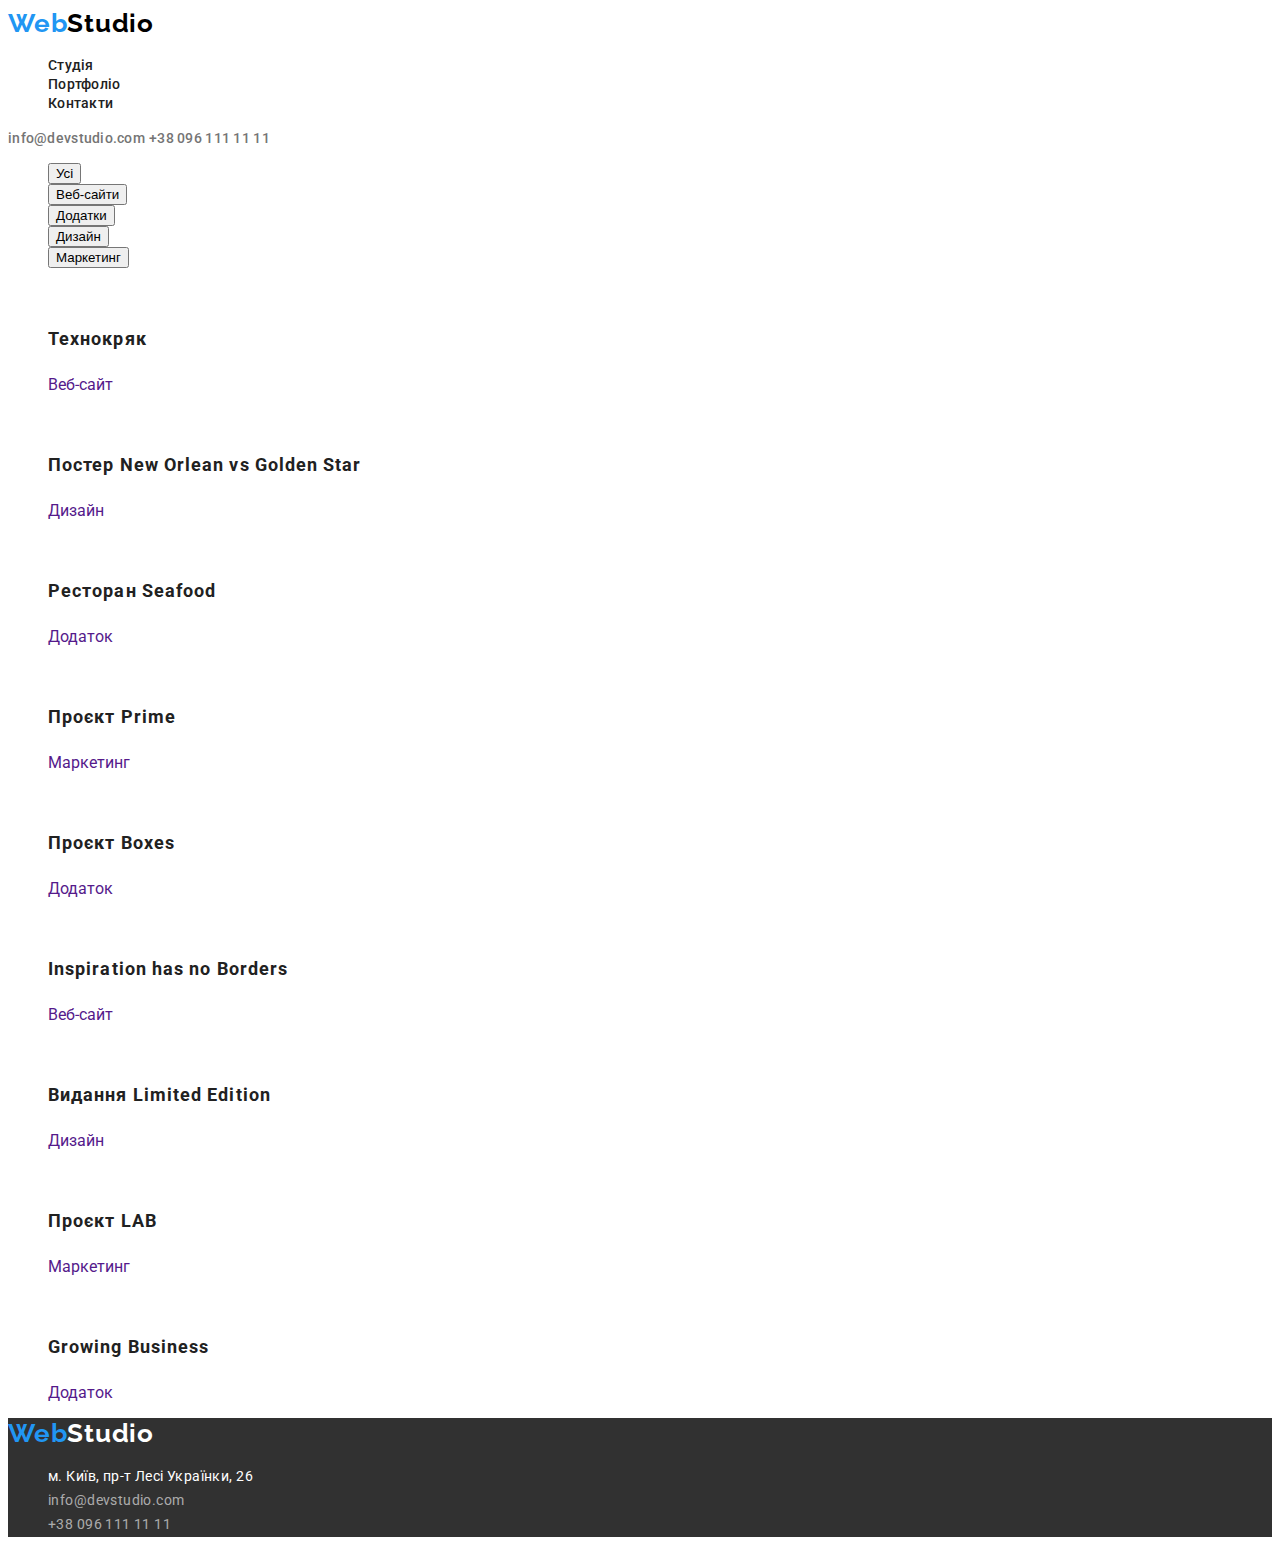
==== portfolio.html @ 773e9f62 "Added Portfolio" ====
<!DOCTYPE html>
<html lang="uk">
  <head>
    <meta charset="UTF-8" />
    <meta http-equiv="X-UA-Compatible" content="IE=edge" />
    <meta name="viewport" content="width=device-width, initial-scale=1.0" />
    <link rel="preconnect" href="https://fonts.googleapis.com" />
    <link rel="preconnect" href="https://fonts.gstatic.com" crossorigin />
    <link
      href="https://fonts.googleapis.com/css2?family=Raleway:wght@700&family=Roboto:wght@400;500;700;900&display=swap"
      rel="stylesheet"
    />

    <link rel="stylesheet" href="./css/styles.css" />
    <title>Portfolio</title>
  </head>
  <body>
    <!-- HEADER -->

    <header class="header">
      <a href="" class="logo link"><span class="logo-span">Web</span>Studio</a>

      <nav class="header-nav">
        <ul class="header-list list">
          <li class="header-item">
            <a href="./index.html" class="header-link link">Студія</a>
          </li>
          <li class="header-item">
            <a href="" class="header-link link">Портфоліо</a>
          </li>
          <li class="header-item">
            <a href="" class="header-link link">Контакти</a>
          </li>
        </ul>
      </nav>

      <section class="header-contacts">
        <a href="mailto:info@devstudio.com" class="header-contacts-mail link"
          >info@devstudio.com</a
        >
        <a href="tel:+380961111111" class="header-contacts-tel link"
          >+38 096 111 11 11</a
        >
      </section>
    </header>

    <main>
      <!-- FILTERS -->

      <section class="filters">
        <ul class="filters-list list">
          <li class="filters-item">
            <button type="button" class="filters-btn">Усі</button>
          </li>
          <li class="filters-item">
            <button type="button" class="filters-btn">Веб-сайти</button>
          </li>
          <li class="filters-item">
            <button type="button" class="filters-btn">Додатки</button>
          </li>
          <li class="filters-item">
            <button type="button" class="filters-btn">Дизайн</button>
          </li>
          <li class="filters-item">
            <button type="button" class="filters-btn">Маркетинг</button>
          </li>
        </ul>
      </section>

      <!-- PROJECTS -->

      <section class="projects">
        <ul class="projects-list list">
          <li class="projects-item">
            <a href="" class="projects-link link"><img src="" alt="" /></a>
            <a href="" class="projects-link link">
              <h3 class="projects-title title link">Технокряк</h3>
            </a>
            <a href="" class="projects-link link">
              <p class="projects-text text">Веб-сайт</p>
            </a>
          </li>

          <li class="projects-item">
            <a href="" class="projects-link link"><img src="" alt="" /></a>
            <a href="" class="projects-link link">
              <h3 class="projects-title title">
                Постер New Orlean vs Golden Star
              </h3>
            </a>
            <a href="" class="projects-link link">
              <p class="projects-text text">Дизайн</p>
            </a>
          </li>

          <li class="projects-item">
            <a href="" class="projects-link link"><img src="" alt="" /></a>
            <a href="" class="projects-link link">
              <h3 class="projects-title title">Ресторан Seafood</h3>
            </a>
            <a href="" class="projects-link link">
              <p class="projects-text text">Додаток</p>
            </a>
          </li>

          <li class="projects-item">
            <a href="" class="projects-link link"><img src="" alt="" /></a>
            <a href="" class="projects-link link">
              <h3 class="projects-title title">Проєкт Prime</h3>
            </a>
            <a href="" class="projects-link link">
              <p class="projects-text text">Маркетинг</p>
            </a>
          </li>

          <li class="projects-item">
            <a href="" class="projects-link link"><img src="" alt="" /></a>
            <a href="" class="projects-link link">
              <h3 class="projects-title title">Проєкт Boxes</h3>
            </a>
            <a href="" class="projects-link link">
              <p class="projects-text text">Додаток</p>
            </a>
          </li>

          <li class="projects-item">
            <a href="" class="projects-link link"><img src="" alt="" /></a>
            <a href="" class="projects-link link">
              <h3 class="projects-title title">Inspiration has no Borders</h3>
            </a>
            <a href="" class="projects-link link">
              <p class="projects-text text">Веб-сайт</p>
            </a>
          </li>

          <li class="projects-item">
            <a href="" class="projects-link link"><img src="" alt="" /></a>
            <a href="" class="projects-link link">
              <h3 class="projects-title title">Видання Limited Edition</h3>
            </a>
            <a href="" class="projects-link link">
              <p class="projects-text text">Дизайн</p>
            </a>
          </li>

          <li class="projects-item">
            <a href="" class="projects-link link"><img src="" alt="" /></a>
            <a href="" class="projects-link link">
              <h3 class="projects-title title">Проєкт LAB</h3>
            </a>
            <a href="" class="projects-link link">
              <p class="projects-text text">Маркетинг</p>
            </a>
          </li>

          <li class="projects-item">
            <a href="" class="projects-link link"><img src="" alt="" /></a>
            <a href="" class="projects-link link">
              <h3 class="projects-title title">Growing Business</h3>
            </a>
            <a href="" class="projects-link link">
              <p class="projects-text text">Додаток</p>
            </a>
          </li>
        </ul>
      </section>
    </main>

    <!-- FOOTER -->

    <footer class="footer">
      <a href="" class="logo link"><span class="logo-span">Web</span>Studio</a>

      <address>
        <ul class="footer-list list">
          <li footer-item>
            <a
              href="https://goo.gl/maps/dPmsBqL4N84q298N9"
              target="_blank"
              rel="noopener nofollow norefferer"
              class="footer-address link"
            >
              м. Київ, пр-т Лесі Українки, 26
            </a>
          </li>
          <li class="footer-item">
            <a href="mailto:info@devstudio.com" class="link foter-mail"
              >info@devstudio.com</a
            >
          </li>
          <li class="footer-item">
            <a href="tel:+380961111111" class="link footer-tel"
              >+38 096 111 11 11</a
            >
          </li>
        </ul>
      </address>
    </footer>
  </body>
</html>
---- css/styles.css ----
:root {
  --main-title-color: #212121;
  --main-text-color: #757575;
  --accent-color: #2196f3;
  --secont-text-color: #ffffff;
  --main-logo-color: #000000;
  --main-bg-color: #313131;
  --footer-link-color: rgba(255, 255, 255, 0.6);
}

body {
  font-family: "Roboto", sans-serif;
  color: var(--main-text-color);
}

.list {
  list-style: none;
}

.link {
  text-decoration: none;
}

.header-link:hover,
.header-link:focus,
.header-contacts .link:hover,
.header-contacts .link:focus,
.footer .link:hover,
.footer .link:focus,
.team .link:hover,
.team .link:focus,
.hero-btn:hover,
.hero-btn:focus,
.header .logo:hover,
.header .logo:focus {
  color: var(--accent-color);
}

.visually-hidden {
  position: absolute;
  white-space: nowrap;
  width: 1px;
  height: 1px;
  overflow: hidden;
  border: 0;
  padding: 0;
  clip: rect(0 0 0 0);
  clip-path: inset(50%);
  margin: -1px;
}

.logo {
  font-family: "Raleway";
  font-weight: 700;
  font-size: 26px;
  line-height: 1.19;
  letter-spacing: 0.03em;
  color: var(--main-logo-color);
}

.logo-span {
  color: var(--accent-color);
}
/* ------------ HEADER ------------ */

.header-link {
  font-weight: 500;
  font-size: 14px;
  line-height: 1.14;
  letter-spacing: 0.02em;
  color: var(--main-title-color);
}

.header-contacts .link {
  font-weight: 500;
  font-size: 14px;
  line-height: 1.14;
  letter-spacing: 0.02em;
  color: inherit;
}

/* ------------ HERO ------------ */

.hero {
  background-color: var(--main-bg-color);
}

.hero-title {
  font-weight: 900;
  font-size: 44px;
  line-height: 1.36;
  text-align: center;
  letter-spacing: 0.06em;
  text-transform: uppercase;
  color: var(--secont-text-color);
}

.hero-btn {
  cursor: pointer;
  font-weight: 700;
  font-size: 16px;
  line-height: 1.88;
  display: flex;
  align-items: center;
  text-align: center;
  letter-spacing: 0.06em;
  color: var(--secont-text-color);

  background-color: var(--accent-color);
}

/* ------------ FEATURES ------------ */

.features-item-title {
  font-weight: 700;
  font-size: 14px;
  line-height: 1.14;
  letter-spacing: 0.03em;
  text-transform: uppercase;
  color: var(--main-title-color);
}

.features-item-text {
  font-size: 14px;
  line-height: 1.71;
  letter-spacing: 0.03em;
}

/* ------------ WORK ------------ */

.work-title {
  font-weight: 700;
  font-size: 36px;
  line-height: 1.17;
  text-align: center;
  letter-spacing: 0.03em;
  color: var(--main-title-color);
}

/* ------------ TEAM ------------ */

.team-header {
  font-weight: 700;
  font-size: 36px;
  line-height: 1.17;
  text-align: center;
  letter-spacing: 0.03em;
  color: var(--main-title-color);
}

.team-item-title {
  font-weight: 500;
  font-size: 16px;
  line-height: 1.19;
  text-align: center;
  letter-spacing: 0.03em;
  color: var(--main-title-color);
}
.team-item-text {
  font-size: 16px;
  line-height: 1.19;
  text-align: center;
  letter-spacing: 0.03em;
  color: var(--main-text-color);
}

/* ------------ FOOTER ------------ */

.footer {
  background-color: var(--main-bg-color);
}

.footer .link {
  font-style: normal;
  font-size: 14px;
  line-height: 1.71;
  letter-spacing: 0.03em;
  color: var(--footer-link-color);
}

.footer .logo {
  font-family: "Raleway";
  font-style: normal;
  font-weight: 700;
  font-size: 26px;
  line-height: 31px;
  letter-spacing: 0.03em;
  color: var(--secont-text-color);
}

.footer .footer-address {
  font-style: normal;
  font-size: 14px;
  line-height: 1.71;
  letter-spacing: 0.03em;
  color: var(--secont-text-color);
}

/* ------------ PROJECTS ------------ */

.projects-title {
  font-weight: 700;
  font-size: 18px;
  line-height: 2;
  letter-spacing: 0.06em;
  color: var(--main-title-color);
}
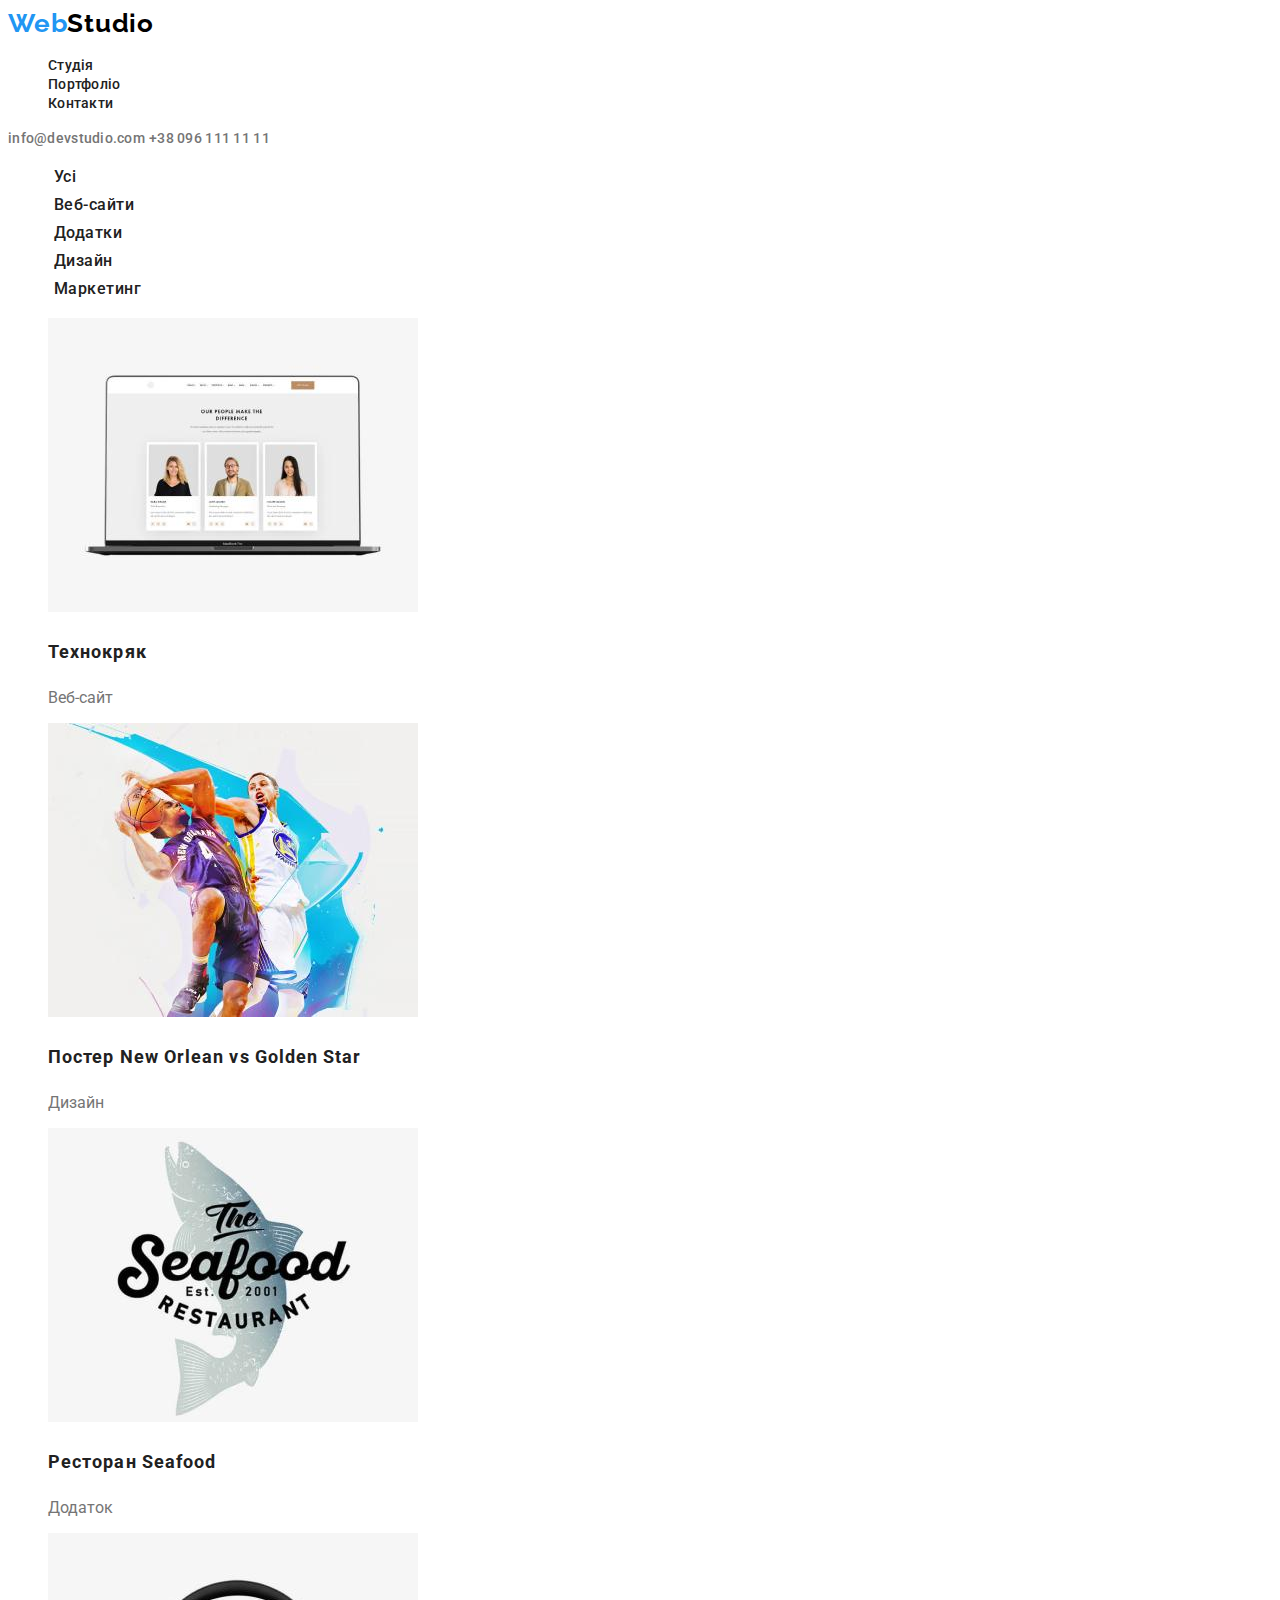
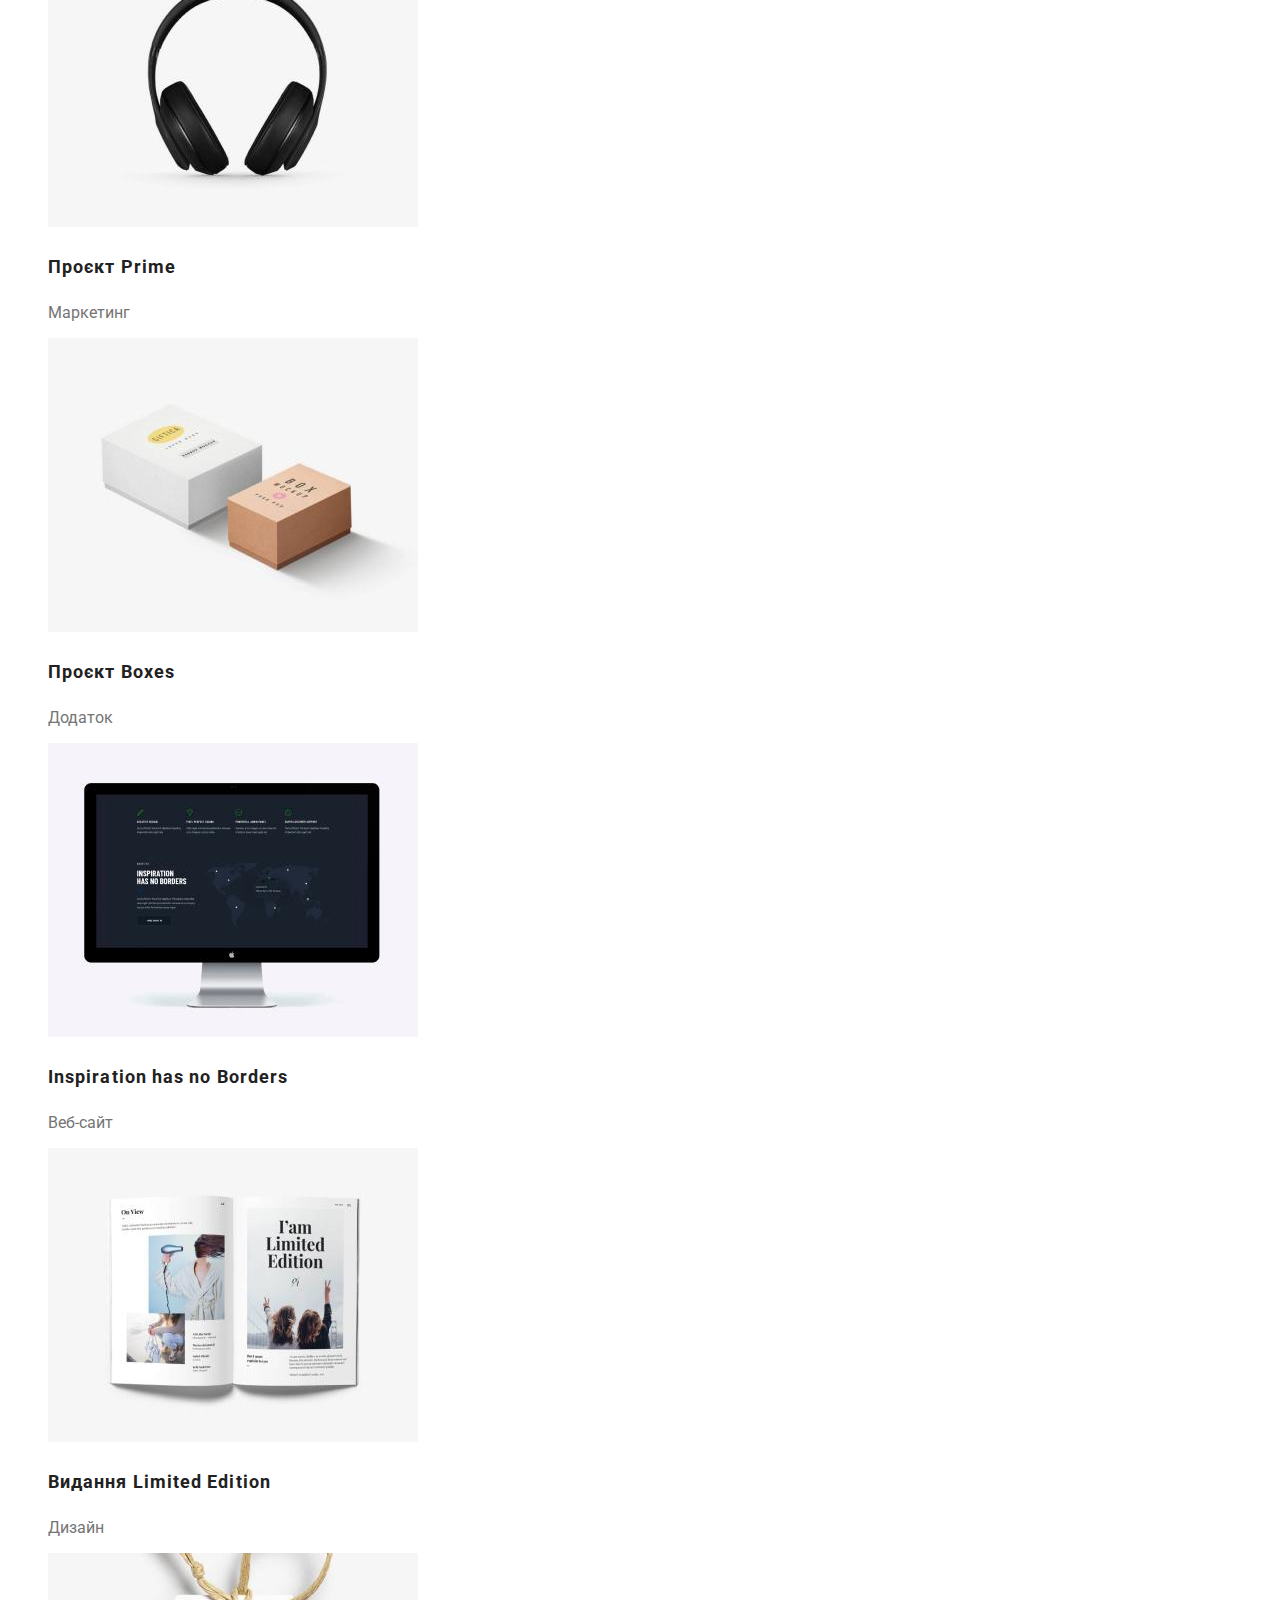
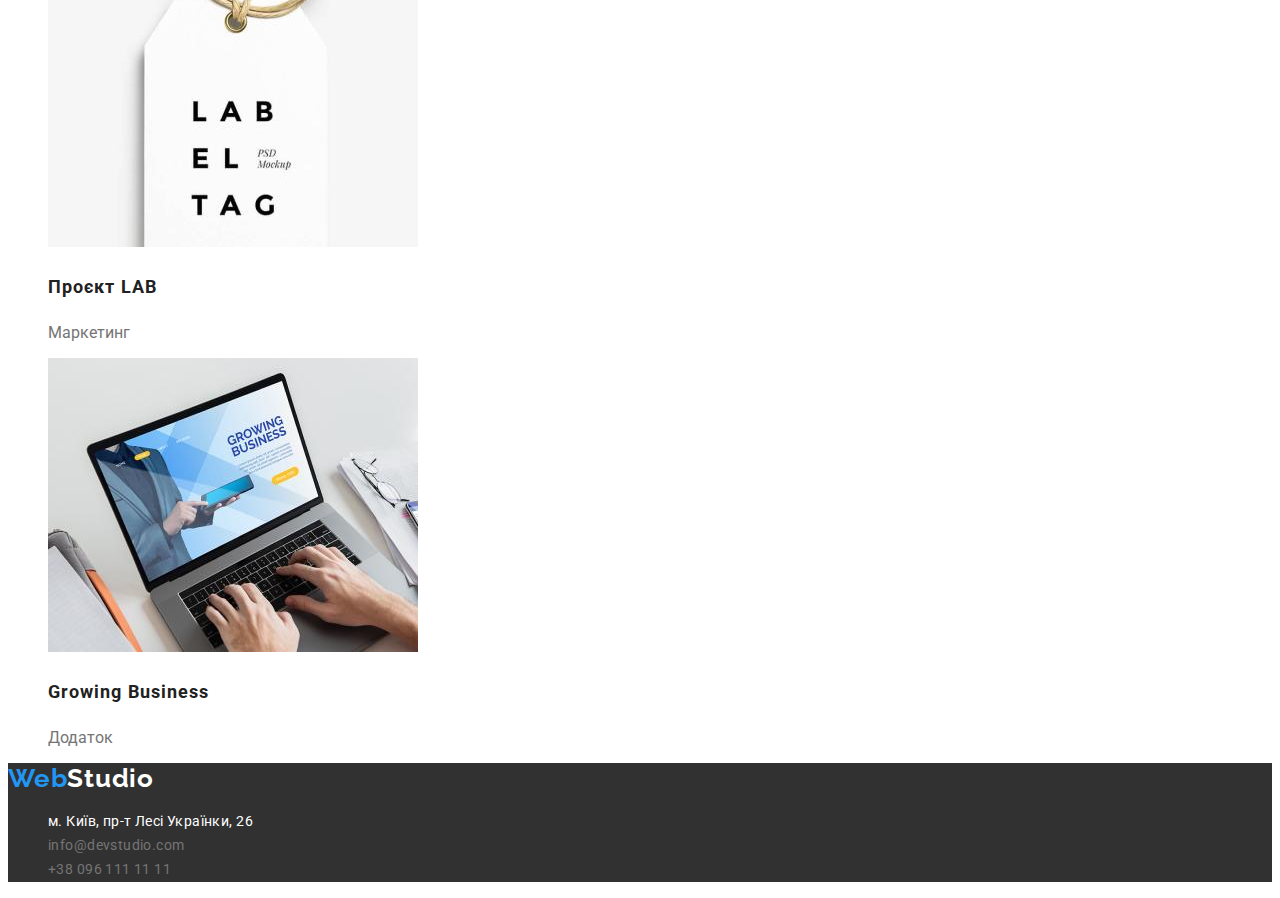
==== commit b4e3bd92: "Finished all fonts and colors in index and portfolio" ====
--- a/portfolio.html
+++ b/portfolio.html
@@ -72,9 +72,11 @@
       <section class="projects">
         <ul class="projects-list list">
           <li class="projects-item">
-            <a href="" class="projects-link link"><img src="" alt="" /></a>
-            <a href="" class="projects-link link">
-              <h3 class="projects-title title link">Технокряк</h3>
+            <a href="" class="projects-link link"
+              ><img src="./images/technocrack.jpg" alt="Ноутбук" width="370"
+            /></a>
+            <a href="" class="projects-link link">
+              <h3 class="projects-title title">Технокряк</h3>
             </a>
             <a href="" class="projects-link link">
               <p class="projects-text text">Веб-сайт</p>
@@ -82,7 +84,12 @@
           </li>
 
           <li class="projects-item">
-            <a href="" class="projects-link link"><img src="" alt="" /></a>
+            <a href="" class="projects-link link"
+              ><img
+                src="./images/poster-nba.jpg"
+                alt="Два баскетболіста"
+                width="370"
+            /></a>
             <a href="" class="projects-link link">
               <h3 class="projects-title title">
                 Постер New Orlean vs Golden Star
@@ -94,7 +101,9 @@
           </li>
 
           <li class="projects-item">
-            <a href="" class="projects-link link"><img src="" alt="" /></a>
+            <a href="" class="projects-link link"
+              ><img src="./images/seafood.jpg" alt="Лого ресторану" width="370"
+            /></a>
             <a href="" class="projects-link link">
               <h3 class="projects-title title">Ресторан Seafood</h3>
             </a>
@@ -104,7 +113,9 @@
           </li>
 
           <li class="projects-item">
-            <a href="" class="projects-link link"><img src="" alt="" /></a>
+            <a href="" class="projects-link link"
+              ><img src="./images/prime.jpg" alt="Навушники" width="370"
+            /></a>
             <a href="" class="projects-link link">
               <h3 class="projects-title title">Проєкт Prime</h3>
             </a>
@@ -114,7 +125,9 @@
           </li>
 
           <li class="projects-item">
-            <a href="" class="projects-link link"><img src="" alt="" /></a>
+            <a href="" class="projects-link link"
+              ><img src="./images/boxes.jpg" alt="Дві коробки" width="370"
+            /></a>
             <a href="" class="projects-link link">
               <h3 class="projects-title title">Проєкт Boxes</h3>
             </a>
@@ -124,7 +137,9 @@
           </li>
 
           <li class="projects-item">
-            <a href="" class="projects-link link"><img src="" alt="" /></a>
+            <a href="" class="projects-link link"
+              ><img src="./images/inspiration.jpg" alt="Макбук" width="370"
+            /></a>
             <a href="" class="projects-link link">
               <h3 class="projects-title title">Inspiration has no Borders</h3>
             </a>
@@ -134,7 +149,9 @@
           </li>
 
           <li class="projects-item">
-            <a href="" class="projects-link link"><img src="" alt="" /></a>
+            <a href="" class="projects-link link"
+              ><img src="./images/limited-edition.jpg" alt="Журнал" width="370"
+            /></a>
             <a href="" class="projects-link link">
               <h3 class="projects-title title">Видання Limited Edition</h3>
             </a>
@@ -144,7 +161,9 @@
           </li>
 
           <li class="projects-item">
-            <a href="" class="projects-link link"><img src="" alt="" /></a>
+            <a href="" class="projects-link link"
+              ><img src="./images/lab.jpg" alt="Бірка" width="370"
+            /></a>
             <a href="" class="projects-link link">
               <h3 class="projects-title title">Проєкт LAB</h3>
             </a>
@@ -154,7 +173,12 @@
           </li>
 
           <li class="projects-item">
-            <a href="" class="projects-link link"><img src="" alt="" /></a>
+            <a href="" class="projects-link link"
+              ><img
+                src="./images/business.jpg"
+                alt="Людина за ноутбуком"
+                width="370"
+            /></a>
             <a href="" class="projects-link link">
               <h3 class="projects-title title">Growing Business</h3>
             </a>
--- a/css/styles.css
+++ b/css/styles.css
@@ -32,7 +32,11 @@
 .hero-btn:hover,
 .hero-btn:focus,
 .header .logo:hover,
-.header .logo:focus {
+.header .logo:focus,
+.projects-link.link:hover,
+.projects-link.link:focus,
+.projects-title:hover,
+.projects-title:focus {
   color: var(--accent-color);
 }
 
@@ -107,6 +111,7 @@
   color: var(--secont-text-color);
 
   background-color: var(--accent-color);
+  border: none;
 }
 
 /* ------------ FEATURES ------------ */
@@ -175,7 +180,7 @@
   font-size: 14px;
   line-height: 1.71;
   letter-spacing: 0.03em;
-  color: var(--footer-link-color);
+  color: inherit;
 }
 
 .footer .logo {
@@ -196,6 +201,33 @@
   color: var(--secont-text-color);
 }
 
+/* ------------ FILTERS ------------ */
+
+.filters-btn {
+  background-color: var(--secont-text-color);
+  border: none;
+  cursor: pointer;
+
+  font-family: inherit;
+  font-weight: 500;
+  font-size: 16px;
+  line-height: 1.62;
+  text-align: center;
+  letter-spacing: 0.03em;
+  color: var(--main-title-color);
+}
+
+.filters-btn:hover,
+.filters-btn:focus {
+  background-color: var(--accent-color);
+
+  font-weight: 500;
+  font-size: 16px;
+  line-height: 1.62;
+  letter-spacing: 0.03em;
+  color: var(--secont-text-color);
+}
+
 /* ------------ PROJECTS ------------ */
 
 .projects-title {
@@ -205,3 +237,7 @@
   letter-spacing: 0.06em;
   color: var(--main-title-color);
 }
+
+.projects-link.link {
+  color: inherit;
+}
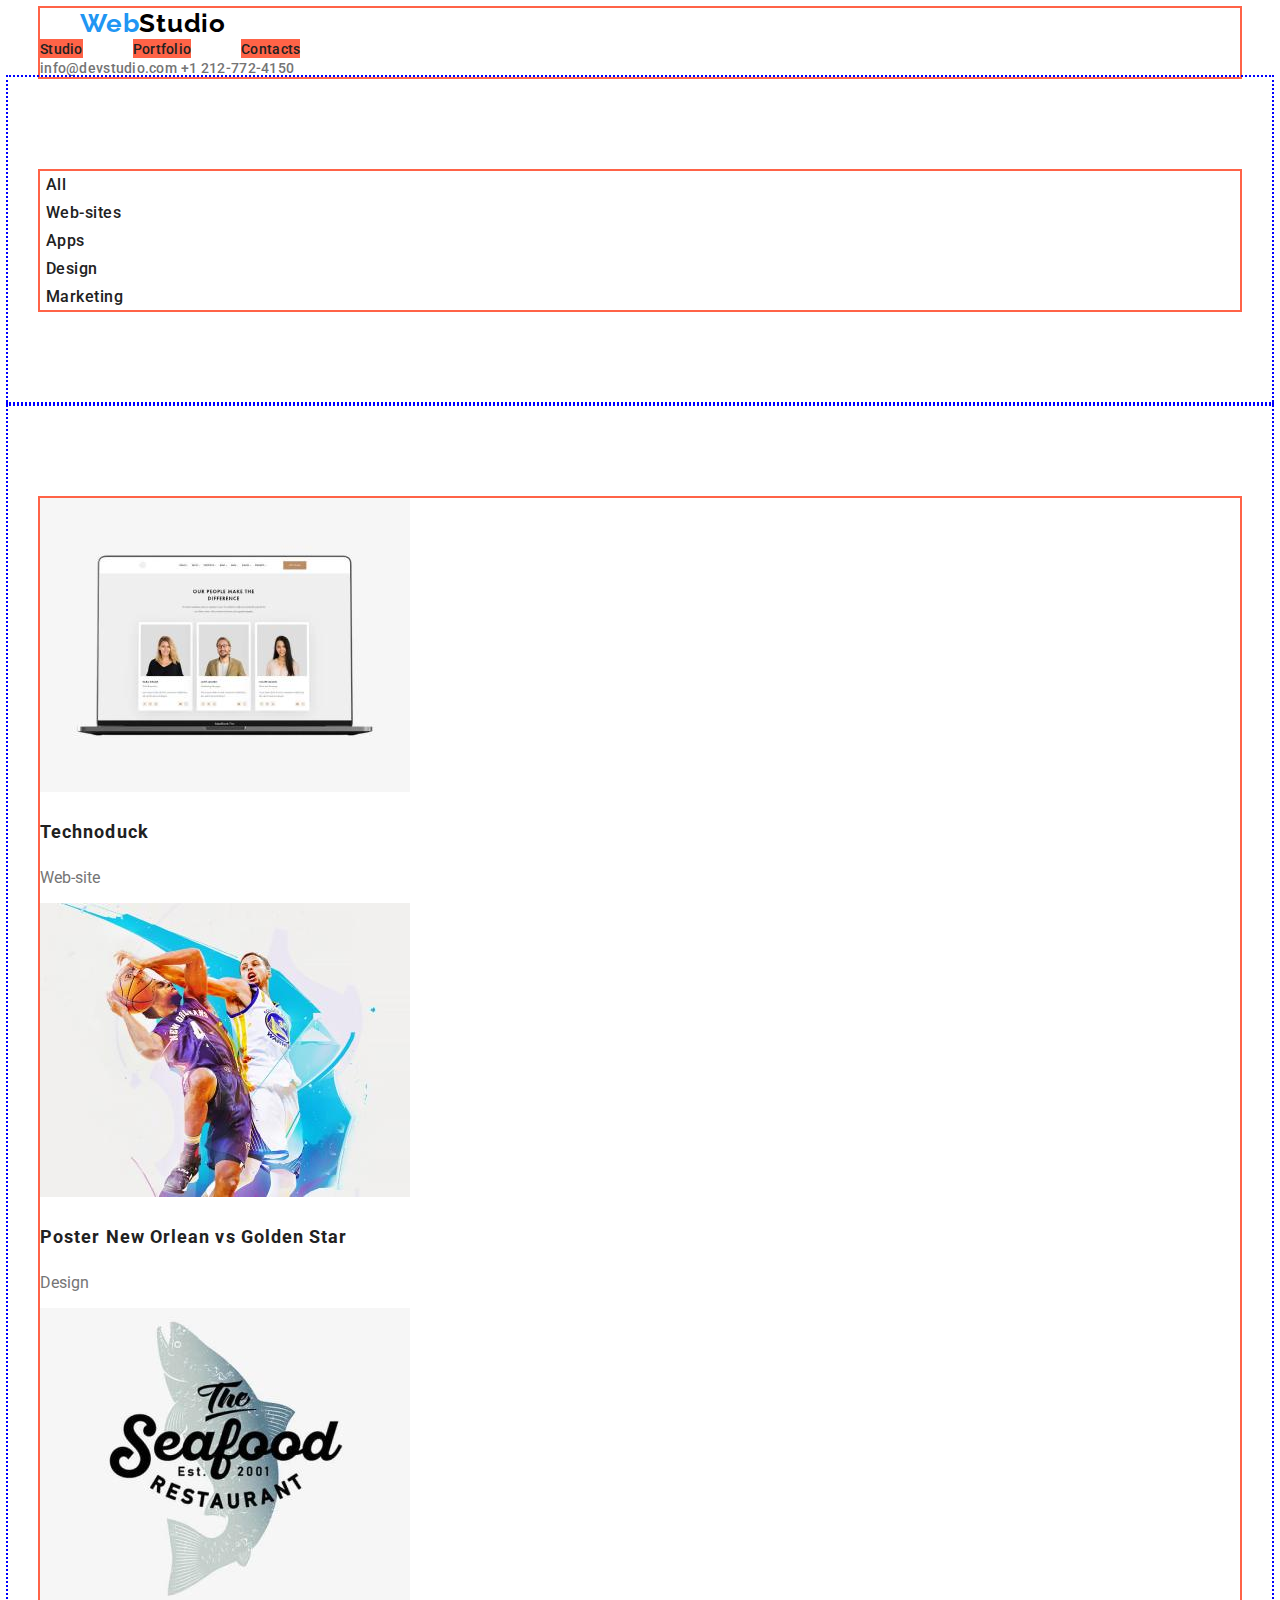
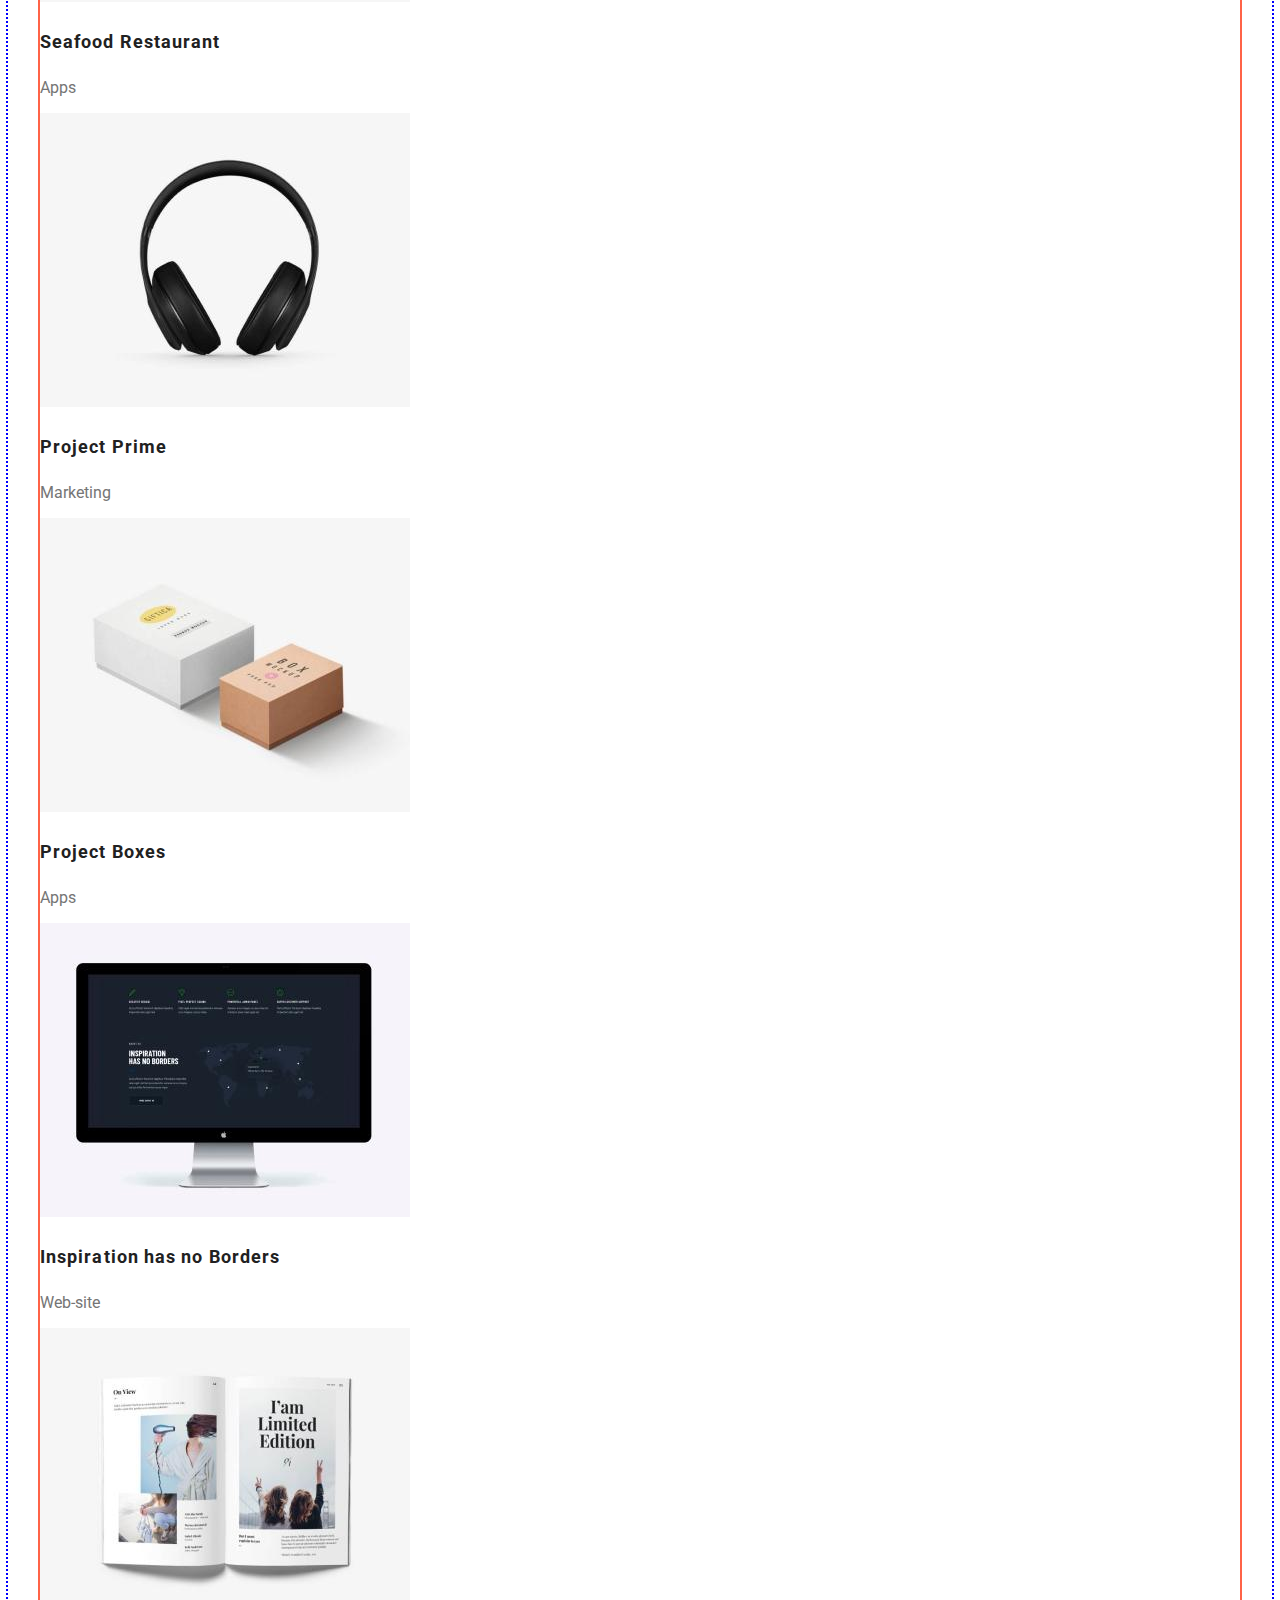
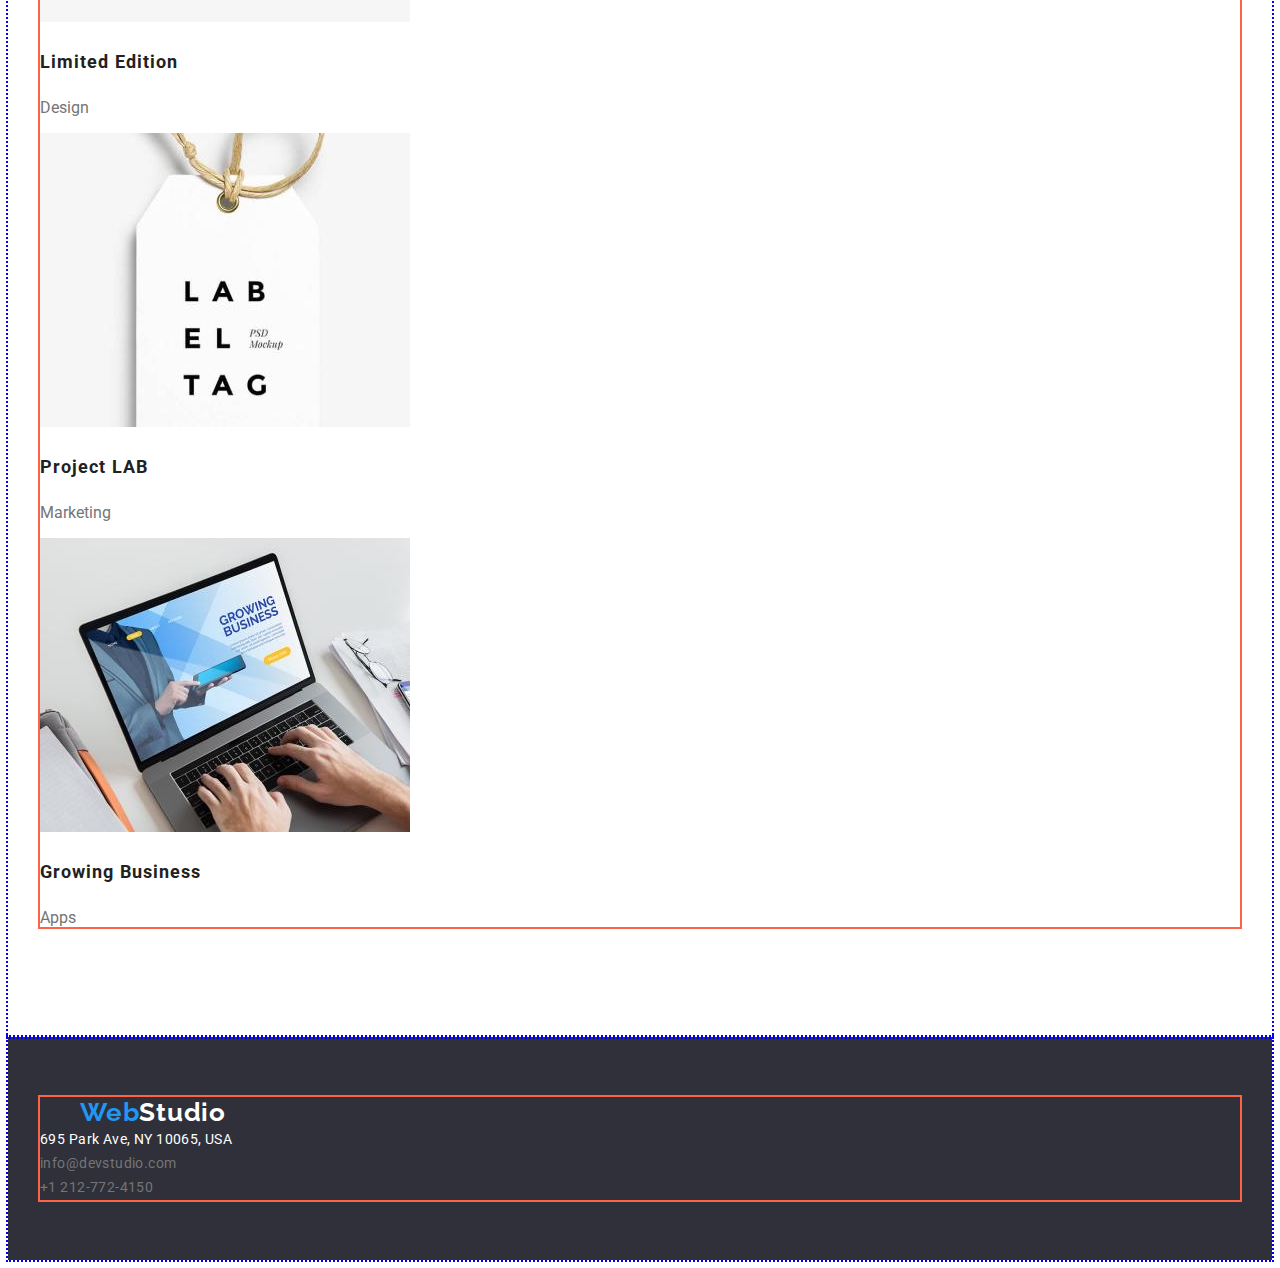
==== commit 6461db85: "Add margins & paddings + translate into english" ====
--- a/portfolio.html
+++ b/portfolio.html
@@ -18,207 +18,225 @@
     <!-- HEADER -->
 
     <header class="header">
-      <a href="" class="logo link"><span class="logo-span">Web</span>Studio</a>
-
-      <nav class="header-nav">
-        <ul class="header-list list">
-          <li class="header-item">
-            <a href="./index.html" class="header-link link">Студія</a>
-          </li>
-          <li class="header-item">
-            <a href="" class="header-link link">Портфоліо</a>
-          </li>
-          <li class="header-item">
-            <a href="" class="header-link link">Контакти</a>
-          </li>
-        </ul>
-      </nav>
-
-      <section class="header-contacts">
-        <a href="mailto:info@devstudio.com" class="header-contacts-mail link"
-          >info@devstudio.com</a
+      <div class="container">
+        <a href="" class="logo link"
+          ><span class="logo-span">Web</span>Studio</a
         >
-        <a href="tel:+380961111111" class="header-contacts-tel link"
-          >+38 096 111 11 11</a
-        >
-      </section>
+
+        <nav class="header-nav">
+          <ul class="header-list list">
+            <li class="header-item">
+              <a href="./index.html" class="header-link link">Studio</a>
+            </li>
+            <li class="header-item">
+              <a href="" class="header-link link">Portfolio</a>
+            </li>
+            <li class="header-item">
+              <a href="" class="header-link link">Contacts</a>
+            </li>
+          </ul>
+        </nav>
+
+        <section class="header-contacts">
+          <a href="mailto:info@devstudio.com" class="header-contacts-mail link"
+            >info@devstudio.com</a
+          >
+          <a href="tel:+12127724150" class="header-contacts-tel link"
+            >+1 212-772-4150</a
+          >
+        </section>
+      </div>
     </header>
 
     <main>
       <!-- FILTERS -->
 
-      <section class="filters">
-        <ul class="filters-list list">
-          <li class="filters-item">
-            <button type="button" class="filters-btn">Усі</button>
-          </li>
-          <li class="filters-item">
-            <button type="button" class="filters-btn">Веб-сайти</button>
-          </li>
-          <li class="filters-item">
-            <button type="button" class="filters-btn">Додатки</button>
-          </li>
-          <li class="filters-item">
-            <button type="button" class="filters-btn">Дизайн</button>
-          </li>
-          <li class="filters-item">
-            <button type="button" class="filters-btn">Маркетинг</button>
-          </li>
-        </ul>
+      <section class="section filters">
+        <div class="container">
+          <ul class="filters-list list">
+            <li class="filters-item">
+              <button type="button" class="filters-btn">All</button>
+            </li>
+            <li class="filters-item">
+              <button type="button" class="filters-btn">Web-sites</button>
+            </li>
+            <li class="filters-item">
+              <button type="button" class="filters-btn">Apps</button>
+            </li>
+            <li class="filters-item">
+              <button type="button" class="filters-btn">Design</button>
+            </li>
+            <li class="filters-item">
+              <button type="button" class="filters-btn">Marketing</button>
+            </li>
+          </ul>
+        </div>
       </section>
 
       <!-- PROJECTS -->
 
-      <section class="projects">
-        <ul class="projects-list list">
-          <li class="projects-item">
-            <a href="" class="projects-link link"
-              ><img src="./images/technocrack.jpg" alt="Ноутбук" width="370"
-            /></a>
-            <a href="" class="projects-link link">
-              <h3 class="projects-title title">Технокряк</h3>
-            </a>
-            <a href="" class="projects-link link">
-              <p class="projects-text text">Веб-сайт</p>
-            </a>
-          </li>
-
-          <li class="projects-item">
-            <a href="" class="projects-link link"
-              ><img
-                src="./images/poster-nba.jpg"
-                alt="Два баскетболіста"
-                width="370"
-            /></a>
-            <a href="" class="projects-link link">
-              <h3 class="projects-title title">
-                Постер New Orlean vs Golden Star
-              </h3>
-            </a>
-            <a href="" class="projects-link link">
-              <p class="projects-text text">Дизайн</p>
-            </a>
-          </li>
-
-          <li class="projects-item">
-            <a href="" class="projects-link link"
-              ><img src="./images/seafood.jpg" alt="Лого ресторану" width="370"
-            /></a>
-            <a href="" class="projects-link link">
-              <h3 class="projects-title title">Ресторан Seafood</h3>
-            </a>
-            <a href="" class="projects-link link">
-              <p class="projects-text text">Додаток</p>
-            </a>
-          </li>
-
-          <li class="projects-item">
-            <a href="" class="projects-link link"
-              ><img src="./images/prime.jpg" alt="Навушники" width="370"
-            /></a>
-            <a href="" class="projects-link link">
-              <h3 class="projects-title title">Проєкт Prime</h3>
-            </a>
-            <a href="" class="projects-link link">
-              <p class="projects-text text">Маркетинг</p>
-            </a>
-          </li>
-
-          <li class="projects-item">
-            <a href="" class="projects-link link"
-              ><img src="./images/boxes.jpg" alt="Дві коробки" width="370"
-            /></a>
-            <a href="" class="projects-link link">
-              <h3 class="projects-title title">Проєкт Boxes</h3>
-            </a>
-            <a href="" class="projects-link link">
-              <p class="projects-text text">Додаток</p>
-            </a>
-          </li>
-
-          <li class="projects-item">
-            <a href="" class="projects-link link"
-              ><img src="./images/inspiration.jpg" alt="Макбук" width="370"
-            /></a>
-            <a href="" class="projects-link link">
-              <h3 class="projects-title title">Inspiration has no Borders</h3>
-            </a>
-            <a href="" class="projects-link link">
-              <p class="projects-text text">Веб-сайт</p>
-            </a>
-          </li>
-
-          <li class="projects-item">
-            <a href="" class="projects-link link"
-              ><img src="./images/limited-edition.jpg" alt="Журнал" width="370"
-            /></a>
-            <a href="" class="projects-link link">
-              <h3 class="projects-title title">Видання Limited Edition</h3>
-            </a>
-            <a href="" class="projects-link link">
-              <p class="projects-text text">Дизайн</p>
-            </a>
-          </li>
-
-          <li class="projects-item">
-            <a href="" class="projects-link link"
-              ><img src="./images/lab.jpg" alt="Бірка" width="370"
-            /></a>
-            <a href="" class="projects-link link">
-              <h3 class="projects-title title">Проєкт LAB</h3>
-            </a>
-            <a href="" class="projects-link link">
-              <p class="projects-text text">Маркетинг</p>
-            </a>
-          </li>
-
-          <li class="projects-item">
-            <a href="" class="projects-link link"
-              ><img
-                src="./images/business.jpg"
-                alt="Людина за ноутбуком"
-                width="370"
-            /></a>
-            <a href="" class="projects-link link">
-              <h3 class="projects-title title">Growing Business</h3>
-            </a>
-            <a href="" class="projects-link link">
-              <p class="projects-text text">Додаток</p>
-            </a>
-          </li>
-        </ul>
+      <section class="section projects">
+        <div class="container">
+          <ul class="projects-list list">
+            <li class="projects-item">
+              <a href="" class="projects-link link"
+                ><img src="./images/technocrack.jpg" alt="Ноутбук" width="370"
+              /></a>
+              <a href="" class="projects-link link">
+                <h3 class="projects-title title">Technoduck</h3>
+              </a>
+              <a href="" class="projects-link link">
+                <p class="projects-text text">Web-site</p>
+              </a>
+            </li>
+
+            <li class="projects-item">
+              <a href="" class="projects-link link"
+                ><img
+                  src="./images/poster-nba.jpg"
+                  alt="Два баскетболіста"
+                  width="370"
+              /></a>
+              <a href="" class="projects-link link">
+                <h3 class="projects-title title">
+                  Poster New Orlean vs Golden Star
+                </h3>
+              </a>
+              <a href="" class="projects-link link">
+                <p class="projects-text text">Design</p>
+              </a>
+            </li>
+
+            <li class="projects-item">
+              <a href="" class="projects-link link"
+                ><img
+                  src="./images/seafood.jpg"
+                  alt="Лого ресторану"
+                  width="370"
+              /></a>
+              <a href="" class="projects-link link">
+                <h3 class="projects-title title">Seafood Restaurant</h3>
+              </a>
+              <a href="" class="projects-link link">
+                <p class="projects-text text">Apps</p>
+              </a>
+            </li>
+
+            <li class="projects-item">
+              <a href="" class="projects-link link"
+                ><img src="./images/prime.jpg" alt="Навушники" width="370"
+              /></a>
+              <a href="" class="projects-link link">
+                <h3 class="projects-title title">Project Prime</h3>
+              </a>
+              <a href="" class="projects-link link">
+                <p class="projects-text text">Marketing</p>
+              </a>
+            </li>
+
+            <li class="projects-item">
+              <a href="" class="projects-link link"
+                ><img src="./images/boxes.jpg" alt="Дві коробки" width="370"
+              /></a>
+              <a href="" class="projects-link link">
+                <h3 class="projects-title title">Project Boxes</h3>
+              </a>
+              <a href="" class="projects-link link">
+                <p class="projects-text text">Apps</p>
+              </a>
+            </li>
+
+            <li class="projects-item">
+              <a href="" class="projects-link link"
+                ><img src="./images/inspiration.jpg" alt="Макбук" width="370"
+              /></a>
+              <a href="" class="projects-link link">
+                <h3 class="projects-title title">Inspiration has no Borders</h3>
+              </a>
+              <a href="" class="projects-link link">
+                <p class="projects-text text">Web-site</p>
+              </a>
+            </li>
+
+            <li class="projects-item">
+              <a href="" class="projects-link link"
+                ><img
+                  src="./images/limited-edition.jpg"
+                  alt="Журнал"
+                  width="370"
+              /></a>
+              <a href="" class="projects-link link">
+                <h3 class="projects-title title">Limited Edition</h3>
+              </a>
+              <a href="" class="projects-link link">
+                <p class="projects-text text">Design</p>
+              </a>
+            </li>
+
+            <li class="projects-item">
+              <a href="" class="projects-link link"
+                ><img src="./images/lab.jpg" alt="Бірка" width="370"
+              /></a>
+              <a href="" class="projects-link link">
+                <h3 class="projects-title title">Project LAB</h3>
+              </a>
+              <a href="" class="projects-link link">
+                <p class="projects-text text">Marketing</p>
+              </a>
+            </li>
+
+            <li class="projects-item">
+              <a href="" class="projects-link link"
+                ><img
+                  src="./images/business.jpg"
+                  alt="Людина за ноутбуком"
+                  width="370"
+              /></a>
+              <a href="" class="projects-link link">
+                <h3 class="projects-title title">Growing Business</h3>
+              </a>
+              <a href="" class="projects-link link">
+                <p class="projects-text text">Apps</p>
+              </a>
+            </li>
+          </ul>
+        </div>
       </section>
     </main>
 
     <!-- FOOTER -->
 
-    <footer class="footer">
-      <a href="" class="logo link"><span class="logo-span">Web</span>Studio</a>
-
-      <address>
-        <ul class="footer-list list">
-          <li footer-item>
-            <a
-              href="https://goo.gl/maps/dPmsBqL4N84q298N9"
-              target="_blank"
-              rel="noopener nofollow norefferer"
-              class="footer-address link"
-            >
-              м. Київ, пр-т Лесі Українки, 26
-            </a>
-          </li>
-          <li class="footer-item">
-            <a href="mailto:info@devstudio.com" class="link foter-mail"
-              >info@devstudio.com</a
-            >
-          </li>
-          <li class="footer-item">
-            <a href="tel:+380961111111" class="link footer-tel"
-              >+38 096 111 11 11</a
-            >
-          </li>
-        </ul>
-      </address>
+    <footer class="section footer">
+      <div class="container">
+        <a href="" class="logo link"
+          ><span class="logo-span">Web</span>Studio</a
+        >
+
+        <address>
+          <ul class="footer-list list">
+            <li footer-item>
+              <a
+                href="https://goo.gl/maps/dPmsBqL4N84q298N9"
+                target="_blank"
+                rel="noopener nofollow norefferer"
+                class="footer-address link"
+              >
+                695 Park Ave, NY 10065, USA
+              </a>
+            </li>
+            <li class="footer-item">
+              <a href="mailto:info@devstudio.com" class="link foter-mail"
+                >info@devstudio.com</a
+              >
+            </li>
+            <li class="footer-item">
+              <a href="tel:+12127724150" class="link footer-tel"
+                >+1 212-772-4150</a
+              >
+            </li>
+          </ul>
+        </address>
+      </div>
     </footer>
   </body>
 </html>
--- a/css/styles.css
+++ b/css/styles.css
@@ -1,10 +1,16 @@
+html {
+  box-sizing: border-box;
+}
+
 :root {
   --main-title-color: #212121;
   --main-text-color: #757575;
   --accent-color: #2196f3;
   --secont-text-color: #ffffff;
   --main-logo-color: #000000;
-  --main-bg-color: #313131;
+  --main-bg-color: #e5e5e5;
+  --third-bg-color: #f5f4fa;
+  --second-bg-color: #2f303a;
   --footer-link-color: rgba(255, 255, 255, 0.6);
 }
 
@@ -12,8 +18,23 @@
   font-family: "Roboto", sans-serif;
   color: var(--main-text-color);
 }
+.section {
+  padding-top: 94px;
+  padding-bottom: 94px;
+  outline: 2px dotted blue;
+}
+.container {
+  margin-top: 0;
+  margin-bottom: 0;
+  margin-left: auto;
+  margin-right: auto;
+  width: 1200px;
+  outline: 2px solid tomato;
+}
 
 .list {
+  padding: 0;
+  margin: 0;
   list-style: none;
 }
 
@@ -67,6 +88,22 @@
 }
 /* ------------ HEADER ------------ */
 
+.container-header {
+  display: flex;
+}
+
+.header-list {
+  display: flex;
+}
+
+.header-item {
+  background-color: tomato;
+}
+
+.header-item:not(:last-child) {
+  margin-right: 50px;
+}
+
 .header-link {
   font-weight: 500;
   font-size: 14px;
@@ -86,10 +123,17 @@
 /* ------------ HERO ------------ */
 
 .hero {
-  background-color: var(--main-bg-color);
+  padding-top: 200px;
+  padding-bottom: 200px;
+  text-align: center;
+  background-color: var(--second-bg-color);
 }
 
 .hero-title {
+  margin-left: auto;
+  margin-right: auto;
+  margin-bottom: 30px;
+  max-width: 696px;
   font-weight: 900;
   font-size: 44px;
   line-height: 1.36;
@@ -100,11 +144,15 @@
 }
 
 .hero-btn {
+  border-radius: 4px;
+  padding: 10px 32px;
+  min-width: 200px;
+
   cursor: pointer;
   font-weight: 700;
   font-size: 16px;
   line-height: 1.88;
-  display: flex;
+  display: inline-block;
   align-items: center;
   text-align: center;
   letter-spacing: 0.06em;
@@ -116,7 +164,12 @@
 
 /* ------------ FEATURES ------------ */
 
+.features {
+  padding-bottom: 47px;
+}
+
 .features-item-title {
+  margin-bottom: 10px;
   font-weight: 700;
   font-size: 14px;
   line-height: 1.14;
@@ -126,12 +179,17 @@
 }
 
 .features-item-text {
+  margin-top: 0;
   font-size: 14px;
   line-height: 1.71;
   letter-spacing: 0.03em;
 }
 
 /* ------------ WORK ------------ */
+
+.work {
+  padding-top: 47px;
+}
 
 .work-title {
   font-weight: 700;
@@ -144,6 +202,9 @@
 
 /* ------------ TEAM ------------ */
 
+.team {
+  background-color: var(--third-bg-color);
+}
 .team-header {
   font-weight: 700;
   font-size: 36px;
@@ -172,7 +233,13 @@
 /* ------------ FOOTER ------------ */
 
 .footer {
-  background-color: var(--main-bg-color);
+  padding-top: 60px;
+  padding-bottom: 60px;
+  background-color: var(--second-bg-color);
+}
+
+.logo.link {
+  margin-left: 40px;
 }
 
 .footer .link {
